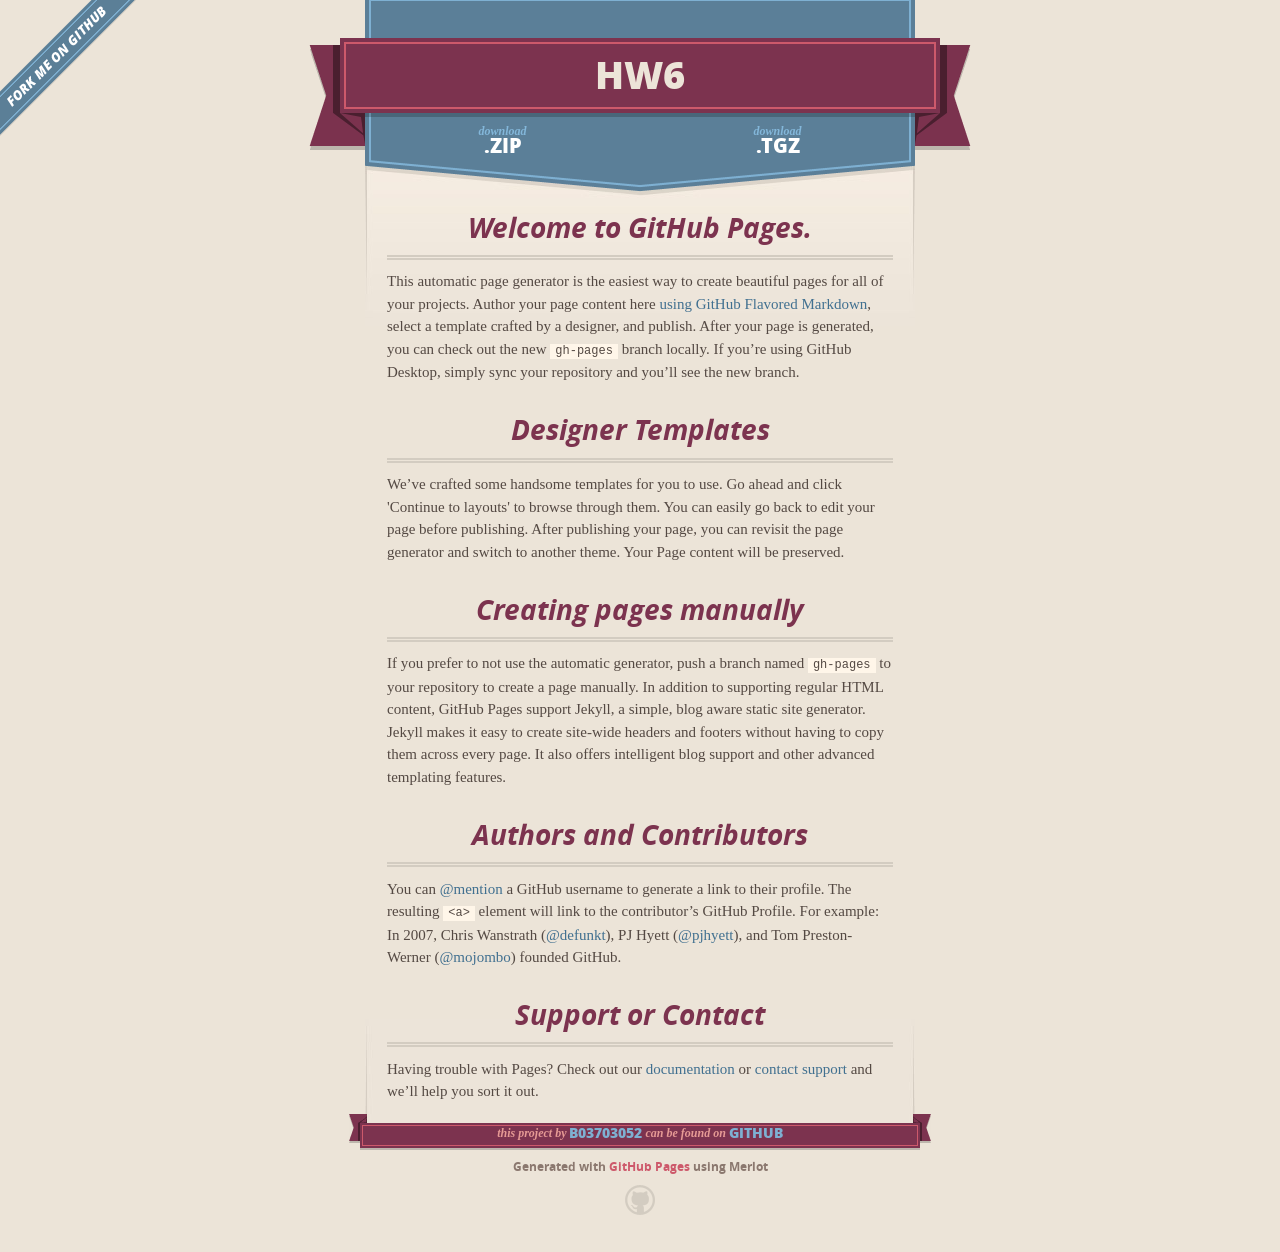
==== index.html @ dcf76e8d "Create gh-pages branch via GitHub" ====
<!DOCTYPE html>
<html>
  <head>
    <meta charset='utf-8'>
    <meta http-equiv="X-UA-Compatible" content="chrome=1">
    <meta name="viewport" content="width=640">

    <link rel="stylesheet" href="stylesheets/core.css" media="screen">
    <link rel="stylesheet" href="stylesheets/mobile.css" media="handheld, only screen and (max-device-width:640px)">
    <link rel="stylesheet" href="stylesheets/github-light.css">

    <script type="text/javascript" src="javascripts/modernizr.js"></script>
    <script type="text/javascript" src="https://ajax.googleapis.com/ajax/libs/jquery/1.7.1/jquery.min.js"></script>
    <script type="text/javascript" src="javascripts/headsmart.min.js"></script>
    <script type="text/javascript">
      $(document).ready(function () {
        $('#main_content').headsmart()
      })
    </script>
    <title>Hw6 by b03703052</title>
  </head>

  <body>
    <a id="forkme_banner" href="https://github.com/b03703052/HW6">View on GitHub</a>
    <div class="shell">

      <header>
        <span class="ribbon-outer">
          <span class="ribbon-inner">
            <h1>Hw6</h1>
            <h2></h2>
          </span>
          <span class="left-tail"></span>
          <span class="right-tail"></span>
        </span>
      </header>

      <section id="downloads">
        <span class="inner">
          <a href="https://github.com/b03703052/HW6/zipball/master" class="zip"><em>download</em> .ZIP</a><a href="https://github.com/b03703052/HW6/tarball/master" class="tgz"><em>download</em> .TGZ</a>
        </span>
      </section>


      <span class="banner-fix"></span>


      <section id="main_content">
        <h3>
<a id="welcome-to-github-pages" class="anchor" href="#welcome-to-github-pages" aria-hidden="true"><span aria-hidden="true" class="octicon octicon-link"></span></a>Welcome to GitHub Pages.</h3>

<p>This automatic page generator is the easiest way to create beautiful pages for all of your projects. Author your page content here <a href="https://guides.github.com/features/mastering-markdown/">using GitHub Flavored Markdown</a>, select a template crafted by a designer, and publish. After your page is generated, you can check out the new <code>gh-pages</code> branch locally. If you’re using GitHub Desktop, simply sync your repository and you’ll see the new branch.</p>

<h3>
<a id="designer-templates" class="anchor" href="#designer-templates" aria-hidden="true"><span aria-hidden="true" class="octicon octicon-link"></span></a>Designer Templates</h3>

<p>We’ve crafted some handsome templates for you to use. Go ahead and click 'Continue to layouts' to browse through them. You can easily go back to edit your page before publishing. After publishing your page, you can revisit the page generator and switch to another theme. Your Page content will be preserved.</p>

<h3>
<a id="creating-pages-manually" class="anchor" href="#creating-pages-manually" aria-hidden="true"><span aria-hidden="true" class="octicon octicon-link"></span></a>Creating pages manually</h3>

<p>If you prefer to not use the automatic generator, push a branch named <code>gh-pages</code> to your repository to create a page manually. In addition to supporting regular HTML content, GitHub Pages support Jekyll, a simple, blog aware static site generator. Jekyll makes it easy to create site-wide headers and footers without having to copy them across every page. It also offers intelligent blog support and other advanced templating features.</p>

<h3>
<a id="authors-and-contributors" class="anchor" href="#authors-and-contributors" aria-hidden="true"><span aria-hidden="true" class="octicon octicon-link"></span></a>Authors and Contributors</h3>

<p>You can <a href="https://help.github.com/articles/basic-writing-and-formatting-syntax/#mentioning-users-and-teams" class="user-mention">@mention</a> a GitHub username to generate a link to their profile. The resulting <code>&lt;a&gt;</code> element will link to the contributor’s GitHub Profile. For example: In 2007, Chris Wanstrath (<a href="https://github.com/defunkt" class="user-mention">@defunkt</a>), PJ Hyett (<a href="https://github.com/pjhyett" class="user-mention">@pjhyett</a>), and Tom Preston-Werner (<a href="https://github.com/mojombo" class="user-mention">@mojombo</a>) founded GitHub.</p>

<h3>
<a id="support-or-contact" class="anchor" href="#support-or-contact" aria-hidden="true"><span aria-hidden="true" class="octicon octicon-link"></span></a>Support or Contact</h3>

<p>Having trouble with Pages? Check out our <a href="https://help.github.com/pages">documentation</a> or <a href="https://github.com/contact">contact support</a> and we’ll help you sort it out.</p>
      </section>

      <footer>
        <span class="ribbon-outer">
          <span class="ribbon-inner">
            <p>this project by <a href="https://github.com/b03703052">b03703052</a> can be found on <a href="https://github.com/b03703052/HW6">GitHub</a></p>
          </span>
          <span class="left-tail"></span>
          <span class="right-tail"></span>
        </span>
        <p>Generated with <a href="https://pages.github.com">GitHub Pages</a> using Merlot</p>
        <span class="octocat"></span>
      </footer>

    </div>

    
  </body>
</html>
---- stylesheets/core.css ----
@import url("screen.css");
@import url("non-screen.css") handheld;
@import url("non-screen.css") only screen and (max-device-width:640px);
---- stylesheets/mobile.css ----
/* Generated by Font Squirrel (http://www.fontsquirrel.com) on February 9, 2012 */


@font-face {
  font-family: 'Open Sans';
  src: url('../fonts/opensans-regular-webfont.eot');
  src: url('../fonts/opensans-regular-webfont.eot?#iefix') format('embedded-opentype'),
       url('../fonts/opensans-regular-webfont.woff') format('woff'),
       url('../fonts/opensans-regular-webfont.ttf') format('truetype'),
       url('../fonts/opensans-regular-webfont.svg#OpenSansRegular') format('svg');
  font-weight: normal;
  font-style: normal;
}

@font-face {
  font-family: 'Open Sans';
  src: url('../fonts/opensans-italic-webfont.eot');
  src: url('../fonts/opensans-italic-webfont.eot?#iefix') format('embedded-opentype'),
       url('../fonts/opensans-italic-webfont.woff') format('woff'),
       url('../fonts/opensans-italic-webfont.ttf') format('truetype'),
       url('../fonts/opensans-italic-webfont.svg#OpenSansItalic') format('svg');
  font-weight: normal;
  font-style: italic;
}

@font-face {
  font-family: 'Open Sans';
  src: url('../fonts/opensans-bold-webfont.eot');
  src: url('../fonts/opensans-bold-webfont.eot?#iefix') format('embedded-opentype'),
       url('../fonts/opensans-bold-webfont.woff') format('woff'),
       url('../fonts/opensans-bold-webfont.ttf') format('truetype'),
       url('../fonts/opensans-bold-webfont.svg#OpenSansBold') format('svg');
  font-weight: bold;
  font-style: normal;
}

@font-face {
  font-family: 'Open Sans';
  src: url('../fonts/opensans-bolditalic-webfont.eot');
  src: url('../fonts/opensans-bolditalic-webfont.eot?#iefix') format('embedded-opentype'),
       url('../fonts/opensans-bolditalic-webfont.woff') format('woff'),
       url('../fonts/opensans-bolditalic-webfont.ttf') format('truetype'),
       url('../fonts/opensans-bolditalic-webfont.svg#OpenSansBoldItalic') format('svg');
  font-weight: bold;
  font-style: italic;
}

@font-face {
  font-family: 'Open Sans';
  src: url('../fonts/opensans-extrabold-webfont.eot');
  src: url('../fonts/opensans-extrabold-webfont.eot?#iefix') format('embedded-opentype'),
       url('../fonts/opensans-extrabold-webfont.woff') format('woff'),
       url('../fonts/opensans-extrabold-webfont.ttf') format('truetype'),
       url('../fonts/opensans-extrabold-webfont.svg#OpenSansExtrabold') format('svg');
  font-weight: bolder;
  font-style: normal;
}


/* http://meyerweb.com/eric/tools/css/reset/ 
   v2.0 | 20110126
   License: none (public domain)
*/

html, body, div, span, applet, object, iframe,
h1, h2, h3, h4, h5, h6, p, blockquote, pre,
a, abbr, acronym, address, big, cite, code,
del, dfn, em, img, ins, kbd, q, s, samp,
small, strike, strong, sub, sup, tt, var,
b, u, i, center,
dl, dt, dd, ol, ul, li,
fieldset, form, label, legend,
table, caption, tbody, tfoot, thead, tr, th, td,
article, aside, canvas, details, embed, 
figure, figcaption, footer, header, hgroup, 
menu, nav, output, ruby, section, summary,
time, mark, audio, video {
  margin: 0;
  padding: 0;
  border: 0;
  font-size: 100%;
  font: inherit;
  vertical-align: baseline;
}
/* HTML5 display-role reset for older browsers */
article, aside, details, figcaption, figure, 
footer, header, hgroup, menu, nav, section {
  display: block;
}
body {
  line-height: 1;
}
ol, ul {
  list-style: none;
}
blockquote, q {
  quotes: none;
}
blockquote:before, blockquote:after,
q:before, q:after {
  content: '';
  content: none;
}
table {
  border-collapse: collapse;
  border-spacing: 0;
}

header, footer, section {
  display: block;
  position: relative;
}

/* STYLES */

div.shell {
  display: block;
  width: 640px;
  margin: 0 auto;
}

a#forkme_banner {
  display: none;
}

/* header */

header {
  position: relative;
  z-index: 2;
  margin: 0;
  max-width: 640px;
  top: 51px;
}

header span.ribbon-inner {
  position: relative;
  display: block;
  background-color: #cd596b;
  border: 8px solid #7c334f;
  padding: 6px;
  z-index: 1;
}

header span.left-tail, header span.right-tail {
  position: relative;
  display: block;
  width: 19px;
  height: 10px;
  background: transparent url(../images/ribbon-tail-sprite-2x.png) 0 0 no-repeat;
  position: absolute;
  bottom: -10px;
  z-index: 0;
}

header span.left-tail {
  background-position: 0 0;
  left: 0;
}

header span.right-tail {
  background-position: -19px 0;
  right: 0;
}

header h1 {
  background-color: #7c334f;
  font-size: 2em;
  font-weight: bolder;
  font-style: normal;
  text-transform: uppercase;
  color: #ece4d8;
  text-align: center;
  line-height:1;  
  padding: 14px 20px 0;
}

header h2 {
  background-color: #7c334f;
  font: bold italic .85em/1.5 Georgia, Times, “Times New Roman”, serif;
  color: #e69b95;
  padding-bottom: 14px;
  margin-top: -3px;
  text-align: center;
}

section#downloads {
  position: relative;
  display: block;
  height: 171px;
  width: 602px;
  padding-bottom: 150px;
  margin: 51px auto -250px;
  z-index: 1;
  background: transparent url(../images/shield.png) center 0 no-repeat;
}

section#downloads a {
  display: none;
}

span.banner-fix {
  background: transparent url(../images/shield-fallback.png) center top no-repeat;
  display: block;
  height: 31px;
  position: absolute;
  width: 640px;
  top: 20px;

}

section#main_content {
  z-index: 2;
  padding: 20px 40px 0;
  min-height:185px;
}

/* footer */

footer {
  background: none;
  padding-top: 104px;
  margin: -94px auto 40px;
  max-width:640px;
  text-align: center;
}

footer span.ribbon-outer {
  display: block;
  position: relative;
  border-bottom: 2px solid #bdb6ad;
}

footer span.ribbon-inner {
  position: relative;
  display: block;
  background-color: #cd596b;
  border: 8px solid #7c334f;
  padding: 6px;
  z-index: 1;
}

footer p {
  font-family: 'Open Sans', sans-serif;
  font-weight: bold;
  font-size: .6em;
  color: #8b786f;
}

footer a {
  color: #cd596b;
}

footer span.ribbon-inner p {
  background-color: #7c334f;
  margin: 0;
  color: #e69b95;
  font: bold italic 22px/1 Georgia, Times, “Times New Roman”, serif;
  height: auto;
  line-height: 1.1;
  padding: 20px 0px 10px;
}

footer span.ribbon-inner a {
  display: block;
  position: relative;
  bottom: 0;
  color: #7eb0d2;
  font-family: 'Open Sans', sans-serif;
  text-transform: uppercase;
  font-style: normal;
  font-weight: bolder;
  font-size: 38px;
  padding-bottom: 10px;
}

footer span.ribbon-inner a:hover {
  color: #7eb0d2;
}

footer span.left-tail, footer span.right-tail {
  position: relative;
  display: block;
  width: 23px;
  height: 126px;
  background: transparent url(../images/small-ribbon-tail-sprite-2x.png) 0 0 no-repeat;
  position: absolute;
  top: -126px;
  z-index: 0;
}

footer span.left-tail {
  background-position: 0 0;
  left: 0;
}

footer span.right-tail {
  background-position: -23px 0;
  right: 0;
}

footer span.octocat {
  background: transparent url(../images/octocat-2x.png) 0 0 no-repeat;
  display: block;
  width: 60px;
  height: 60px;
  margin: 20px auto 0;}

/* content */

body {
  background: #ece4d8;
  font: normal normal 30px/1.5 Georgia, Palatino,” Palatino Linotype”, Times, “Times New Roman”, serif;
  color: #544943;
  -webkit-font-smoothing: antialiased;
}

a, a:hover {
  color: #417090;
}

a {
  text-decoration: none;
}

a:hover {
  text-decoration: underline;
}

h1,h2,h3,h4,h5,h6 {
  font-family: 'Open Sans', sans-serif;
  font-weight: bold;
}

p {
  margin: .7em 0 0;
}

strong {
  font-weight: bold;
}

em {
  font-style: italic;
}

ol {
  margin: .7em 0;
  list-style-type: decimal;
  padding-left: 1.35em;
}

ul {
  margin: .7em 0;
  padding-left: 1.35em;
}

ul li {
  padding-left: 20px;
  background: transparent url(../images/chevron-2x.png) left 15px no-repeat;
}

blockquote {
  font-family: 'Open Sans', sans-serif;
  margin: 20px 0;
  color: #8b786f;
  padding-left: 1.35em;
  background: transparent url('../images/blockquote-gfx-2x.png') 0 8px no-repeat;
}

img {
  -webkit-box-shadow: 0px 4px 0px #bdb6ad;
  -moz-box-shadow: 0px 4px 0px #bdb6ad;
  box-shadow: 0px 4px 0px #bdb6ad;
  border: 4px solid #fff6e9;
  max-width: 556px;
}

hr {
  border: none;
  outline: none;
  height: 42px;
  background: transparent url('../images/hr-2x.jpg') center center repeat-x;
  margin: 0 0 20px;
}

code {
  background: #fff6e9;
  font: normal normal .9em/1.7 "Lucida Sans Typewriter", "Lucida Console", Monaco, "Bitstream Vera Sans Mono", monospace;
  padding: 0 5px 1px;
}

pre {
  margin: 10px 0 20px;
  padding: .7em;
  background: #fff6e9;
  border-bottom: 4px solid #bdb6ad;
  font: normal normal .9em/1.7 "Lucida Sans Typewriter", "Lucida Console", Monaco, "Bitstream Vera Sans Mono", monospace;
  overflow: auto;
}

table {
  background: #fff6e9;
  display: table;
  width: 100%;
  border-collapse: separate;
  border-bottom: 4px solid #bdb6ad;
  margin: 10px 0;
}

tr {
  display: table-row;
}

th {
  display: table-cell;
  padding: 2px 10px;
  border: solid #ece4d8;
  border-width: 0 4px 4px 0;
  color: #cd596b;
  font-family: 'Open Sans', sans-serif;
  font-weight: bold;
  font-size: .85em;
}

td {
  display: table-cell;
  padding: 0 .7em;
  border: solid #ece4d8;
  border-width: 0 4px 4px 0;
}

td:last-child, th:last-child {
  border-right: none;
}

tr:last-child td {
  border-bottom: none;
}

dl {
  margin: .7em 0 20px;
}

dt {
  font-family: 'Open Sans', sans-serif;
  font-weight: bold;
}

dd {
  padding-left: 1.35em;
}

dd p:first-child {
  margin-top: 0;
}

/* Content based headers */

#main_content > .header-level-1:first-child,
#main_content > .header-level-2:first-child,
#main_content > .header-level-3:first-child,
#main_content > .header-level-4:first-child,
#main_content > .header-level-5:first-child,
#main_content > .header-level-6:first-child {
  margin-top: 0;
}

.header-level-1 {
  font-size: 1.85em;
  border-bottom: .2em double #d3ccc1;
  color: #7c334f;
  text-align: center;
  font-style: italic;
  margin: 1.1em 0 .38em;
  line-height: 1.2;
  padding-bottom: 10px
}

.header-level-2 {
  font-size: 1.58em;
  color: #7c334f;
  margin: .95em 0 .5em;
  border-bottom: .1em solid #D3CCC1;
  line-height: 1.2;
  padding-bottom: 10px
}

.header-level-3 {
  margin: 20px 0 10px;
  font-size: 1.45em;
}

.header-level-4 {
  margin: .6em 0;
  font-size: 1.2em;
  color: #cd596b;
}

.header-level-5 {
  margin: .7em 0;
  font-size: 1em;
  color: #8b786f;
}

.header-level-6 {
  margin: .8em 0;
  font-size: .85em;
  font-style: italic;
}
---- stylesheets/github-light.css ----
/*
The MIT License (MIT)

Copyright (c) 2016 GitHub, Inc.

Permission is hereby granted, free of charge, to any person obtaining a copy
of this software and associated documentation files (the "Software"), to deal
in the Software without restriction, including without limitation the rights
to use, copy, modify, merge, publish, distribute, sublicense, and/or sell
copies of the Software, and to permit persons to whom the Software is
furnished to do so, subject to the following conditions:

The above copyright notice and this permission notice shall be included in all
copies or substantial portions of the Software.

THE SOFTWARE IS PROVIDED "AS IS", WITHOUT WARRANTY OF ANY KIND, EXPRESS OR
IMPLIED, INCLUDING BUT NOT LIMITED TO THE WARRANTIES OF MERCHANTABILITY,
FITNESS FOR A PARTICULAR PURPOSE AND NONINFRINGEMENT. IN NO EVENT SHALL THE
AUTHORS OR COPYRIGHT HOLDERS BE LIABLE FOR ANY CLAIM, DAMAGES OR OTHER
LIABILITY, WHETHER IN AN ACTION OF CONTRACT, TORT OR OTHERWISE, ARISING FROM,
OUT OF OR IN CONNECTION WITH THE SOFTWARE OR THE USE OR OTHER DEALINGS IN THE
SOFTWARE.

*/

.pl-c /* comment */ {
  color: #969896;
}

.pl-c1 /* constant, variable.other.constant, support, meta.property-name, support.constant, support.variable, meta.module-reference, markup.raw, meta.diff.header */,
.pl-s .pl-v /* string variable */ {
  color: #0086b3;
}

.pl-e /* entity */,
.pl-en /* entity.name */ {
  color: #795da3;
}

.pl-smi /* variable.parameter.function, storage.modifier.package, storage.modifier.import, storage.type.java, variable.other */,
.pl-s .pl-s1 /* string source */ {
  color: #333;
}

.pl-ent /* entity.name.tag */ {
  color: #63a35c;
}

.pl-k /* keyword, storage, storage.type */ {
  color: #a71d5d;
}

.pl-s /* string */,
.pl-pds /* punctuation.definition.string, string.regexp.character-class */,
.pl-s .pl-pse .pl-s1 /* string punctuation.section.embedded source */,
.pl-sr /* string.regexp */,
.pl-sr .pl-cce /* string.regexp constant.character.escape */,
.pl-sr .pl-sre /* string.regexp source.ruby.embedded */,
.pl-sr .pl-sra /* string.regexp string.regexp.arbitrary-repitition */ {
  color: #183691;
}

.pl-v /* variable */ {
  color: #ed6a43;
}

.pl-id /* invalid.deprecated */ {
  color: #b52a1d;
}

.pl-ii /* invalid.illegal */ {
  color: #f8f8f8;
  background-color: #b52a1d;
}

.pl-sr .pl-cce /* string.regexp constant.character.escape */ {
  font-weight: bold;
  color: #63a35c;
}

.pl-ml /* markup.list */ {
  color: #693a17;
}

.pl-mh /* markup.heading */,
.pl-mh .pl-en /* markup.heading entity.name */,
.pl-ms /* meta.separator */ {
  font-weight: bold;
  color: #1d3e81;
}

.pl-mq /* markup.quote */ {
  color: #008080;
}

.pl-mi /* markup.italic */ {
  font-style: italic;
  color: #333;
}

.pl-mb /* markup.bold */ {
  font-weight: bold;
  color: #333;
}

.pl-md /* markup.deleted, meta.diff.header.from-file */ {
  color: #bd2c00;
  background-color: #ffecec;
}

.pl-mi1 /* markup.inserted, meta.diff.header.to-file */ {
  color: #55a532;
  background-color: #eaffea;
}

.pl-mdr /* meta.diff.range */ {
  font-weight: bold;
  color: #795da3;
}

.pl-mo /* meta.output */ {
  color: #1d3e81;
}
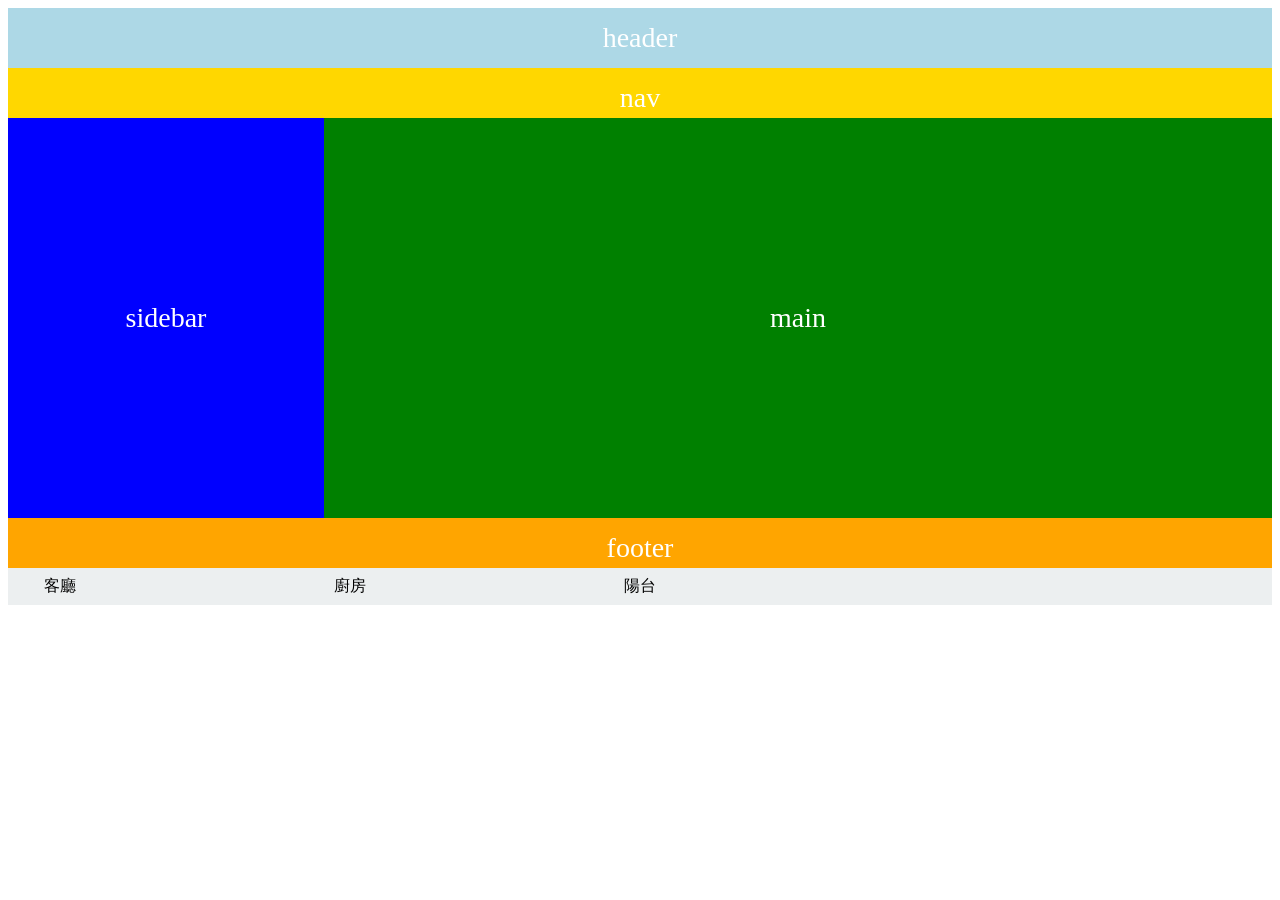
==== commit 13453f90: "Add files via upload" ====
--- a/index.html
+++ b/index.html
@@ -1,91 +1,46 @@
-<!DOCTYPE html>
+<!doctype html>
 <html>
-  <head>
-    <meta charset='utf-8'>
-    <meta http-equiv="X-UA-Compatible" content="chrome=1">
-    <meta name="viewport" content="width=640">
 
-    <link rel="stylesheet" href="stylesheets/core.css" media="screen">
-    <link rel="stylesheet" href="stylesheets/mobile.css" media="handheld, only screen and (max-device-width:640px)">
-    <link rel="stylesheet" href="stylesheets/github-light.css">
+<head>
+    <meta charset="UTF-8">
+    <title>Untitled Document</title>
+    <link rel="stylesheet" href="main.css"> </head>
 
-    <script type="text/javascript" src="javascripts/modernizr.js"></script>
-    <script type="text/javascript" src="https://ajax.googleapis.com/ajax/libs/jquery/1.7.1/jquery.min.js"></script>
-    <script type="text/javascript" src="javascripts/headsmart.min.js"></script>
-    <script type="text/javascript">
-      $(document).ready(function () {
-        $('#main_content').headsmart()
-      })
-    </script>
-    <title>Hw6 by b03703052</title>
-  </head>
+<body>
+    <div class="header">header</div>
+    <div class="nav123">nav</div>
+    <div class="sidebar">sidebar</div>
+    <div class="main">main</div>
+    <div class="footer">footer</div>
+    <br>
+    
+    <ul class="nav">
+        
+        <li>客廳
+            <ul class="submenu">
+                <li>沙發</li>
+                <li>茶几</li>
+                <li>桌子</li>
+            </ul>
+        </li>
+        <li>廚房
+            <ul class="submenu">
+                <li>冰箱</li>
+                <li>瓦斯爐</li>
+                <li>烤箱</li>
+                <li>微波爐</li>
+            </ul>
+        </li>
+        <li>陽台
+            <ul class="submenu">
+                <li>洗衣機</li>
+                <li>烘衣機</li>
+                <li>冷氣</li>
+                <li>曬衣架</li>
+                <li>水桶 </li>
+            </ul>
+        </li>
+    </ul>
+</body>
 
-  <body>
-    <a id="forkme_banner" href="https://github.com/b03703052/HW6">View on GitHub</a>
-    <div class="shell">
-
-      <header>
-        <span class="ribbon-outer">
-          <span class="ribbon-inner">
-            <h1>Hw6</h1>
-            <h2></h2>
-          </span>
-          <span class="left-tail"></span>
-          <span class="right-tail"></span>
-        </span>
-      </header>
-
-      <section id="downloads">
-        <span class="inner">
-          <a href="https://github.com/b03703052/HW6/zipball/master" class="zip"><em>download</em> .ZIP</a><a href="https://github.com/b03703052/HW6/tarball/master" class="tgz"><em>download</em> .TGZ</a>
-        </span>
-      </section>
-
-
-      <span class="banner-fix"></span>
-
-
-      <section id="main_content">
-        <h3>
-<a id="welcome-to-github-pages" class="anchor" href="#welcome-to-github-pages" aria-hidden="true"><span aria-hidden="true" class="octicon octicon-link"></span></a>Welcome to GitHub Pages.</h3>
-
-<p>This automatic page generator is the easiest way to create beautiful pages for all of your projects. Author your page content here <a href="https://guides.github.com/features/mastering-markdown/">using GitHub Flavored Markdown</a>, select a template crafted by a designer, and publish. After your page is generated, you can check out the new <code>gh-pages</code> branch locally. If you’re using GitHub Desktop, simply sync your repository and you’ll see the new branch.</p>
-
-<h3>
-<a id="designer-templates" class="anchor" href="#designer-templates" aria-hidden="true"><span aria-hidden="true" class="octicon octicon-link"></span></a>Designer Templates</h3>
-
-<p>We’ve crafted some handsome templates for you to use. Go ahead and click 'Continue to layouts' to browse through them. You can easily go back to edit your page before publishing. After publishing your page, you can revisit the page generator and switch to another theme. Your Page content will be preserved.</p>
-
-<h3>
-<a id="creating-pages-manually" class="anchor" href="#creating-pages-manually" aria-hidden="true"><span aria-hidden="true" class="octicon octicon-link"></span></a>Creating pages manually</h3>
-
-<p>If you prefer to not use the automatic generator, push a branch named <code>gh-pages</code> to your repository to create a page manually. In addition to supporting regular HTML content, GitHub Pages support Jekyll, a simple, blog aware static site generator. Jekyll makes it easy to create site-wide headers and footers without having to copy them across every page. It also offers intelligent blog support and other advanced templating features.</p>
-
-<h3>
-<a id="authors-and-contributors" class="anchor" href="#authors-and-contributors" aria-hidden="true"><span aria-hidden="true" class="octicon octicon-link"></span></a>Authors and Contributors</h3>
-
-<p>You can <a href="https://help.github.com/articles/basic-writing-and-formatting-syntax/#mentioning-users-and-teams" class="user-mention">@mention</a> a GitHub username to generate a link to their profile. The resulting <code>&lt;a&gt;</code> element will link to the contributor’s GitHub Profile. For example: In 2007, Chris Wanstrath (<a href="https://github.com/defunkt" class="user-mention">@defunkt</a>), PJ Hyett (<a href="https://github.com/pjhyett" class="user-mention">@pjhyett</a>), and Tom Preston-Werner (<a href="https://github.com/mojombo" class="user-mention">@mojombo</a>) founded GitHub.</p>
-
-<h3>
-<a id="support-or-contact" class="anchor" href="#support-or-contact" aria-hidden="true"><span aria-hidden="true" class="octicon octicon-link"></span></a>Support or Contact</h3>
-
-<p>Having trouble with Pages? Check out our <a href="https://help.github.com/pages">documentation</a> or <a href="https://github.com/contact">contact support</a> and we’ll help you sort it out.</p>
-      </section>
-
-      <footer>
-        <span class="ribbon-outer">
-          <span class="ribbon-inner">
-            <p>this project by <a href="https://github.com/b03703052">b03703052</a> can be found on <a href="https://github.com/b03703052/HW6">GitHub</a></p>
-          </span>
-          <span class="left-tail"></span>
-          <span class="right-tail"></span>
-        </span>
-        <p>Generated with <a href="https://pages.github.com">GitHub Pages</a> using Merlot</p>
-        <span class="octocat"></span>
-      </footer>
-
-    </div>
-
-    
-  </body>
-</html>
+</html>
--- a/main.css
+++ b/main.css
@@ -0,0 +1,102 @@
+.header {
+    width: 100% height: 100px;
+    background: lightblue;
+    color: white;
+    text-align: center;
+    line-height: 60px;
+    font-size: 28px
+}
+
+.nav123 {
+    width: 100%;
+    height: 50px;
+    background: gold;
+    color: white;
+    text-align: center;
+    line-height: 60px;
+    font-size: 28px
+}
+
+.sidebar {
+    width: 25%;
+    height: 400px;
+    background: blue;
+    color: white;
+    text-align: center;
+    line-height: 400px;
+    float: left;
+    font-size: 28px
+}
+
+.main {
+    float: left;
+    width: 75%;
+    height: 400px;
+    background: green;
+    color: white;
+    text-align: center;
+    line-height: 400px;
+    font-size: 28px
+}
+
+.footer {
+    float: left;
+    width: 100%;
+    height: 50px;
+    background: orange;
+    color: white;
+    text-align: center;
+    line-height: 60px;
+    font-size: 28px
+}
+
+.nav>li {
+    display: inline-block;
+    border: 1px solid #d6c4c4
+    border-right: 0px;
+    margin-left: -20px;
+    padding: .5em 1em;
+    width:25%;
+    box-sizing: border-box;
+    position:relative
+       
+}
+ .nav>li:hover .submenu{
+  display: block;
+        
+    
+        
+        
+}
+
+.nav {
+    background: #eceff0;
+    
+        
+        
+}
+
+
+.submenu {
+    width: 200px;
+    padding: 0px;
+    background: #d8dbdd;
+    border: 1px solid #ddd;
+    border-radius: 10px;
+    position: absolute;
+    left: 0px;
+    top:100%;
+    display: none
+        
+}
+
+.submenu li {
+    list-style-type: none;
+    cursor: pointer;
+    padding: 0.5em 15px;
+}
+.submenu li:hover{
+    background: white
+    
+}
+.
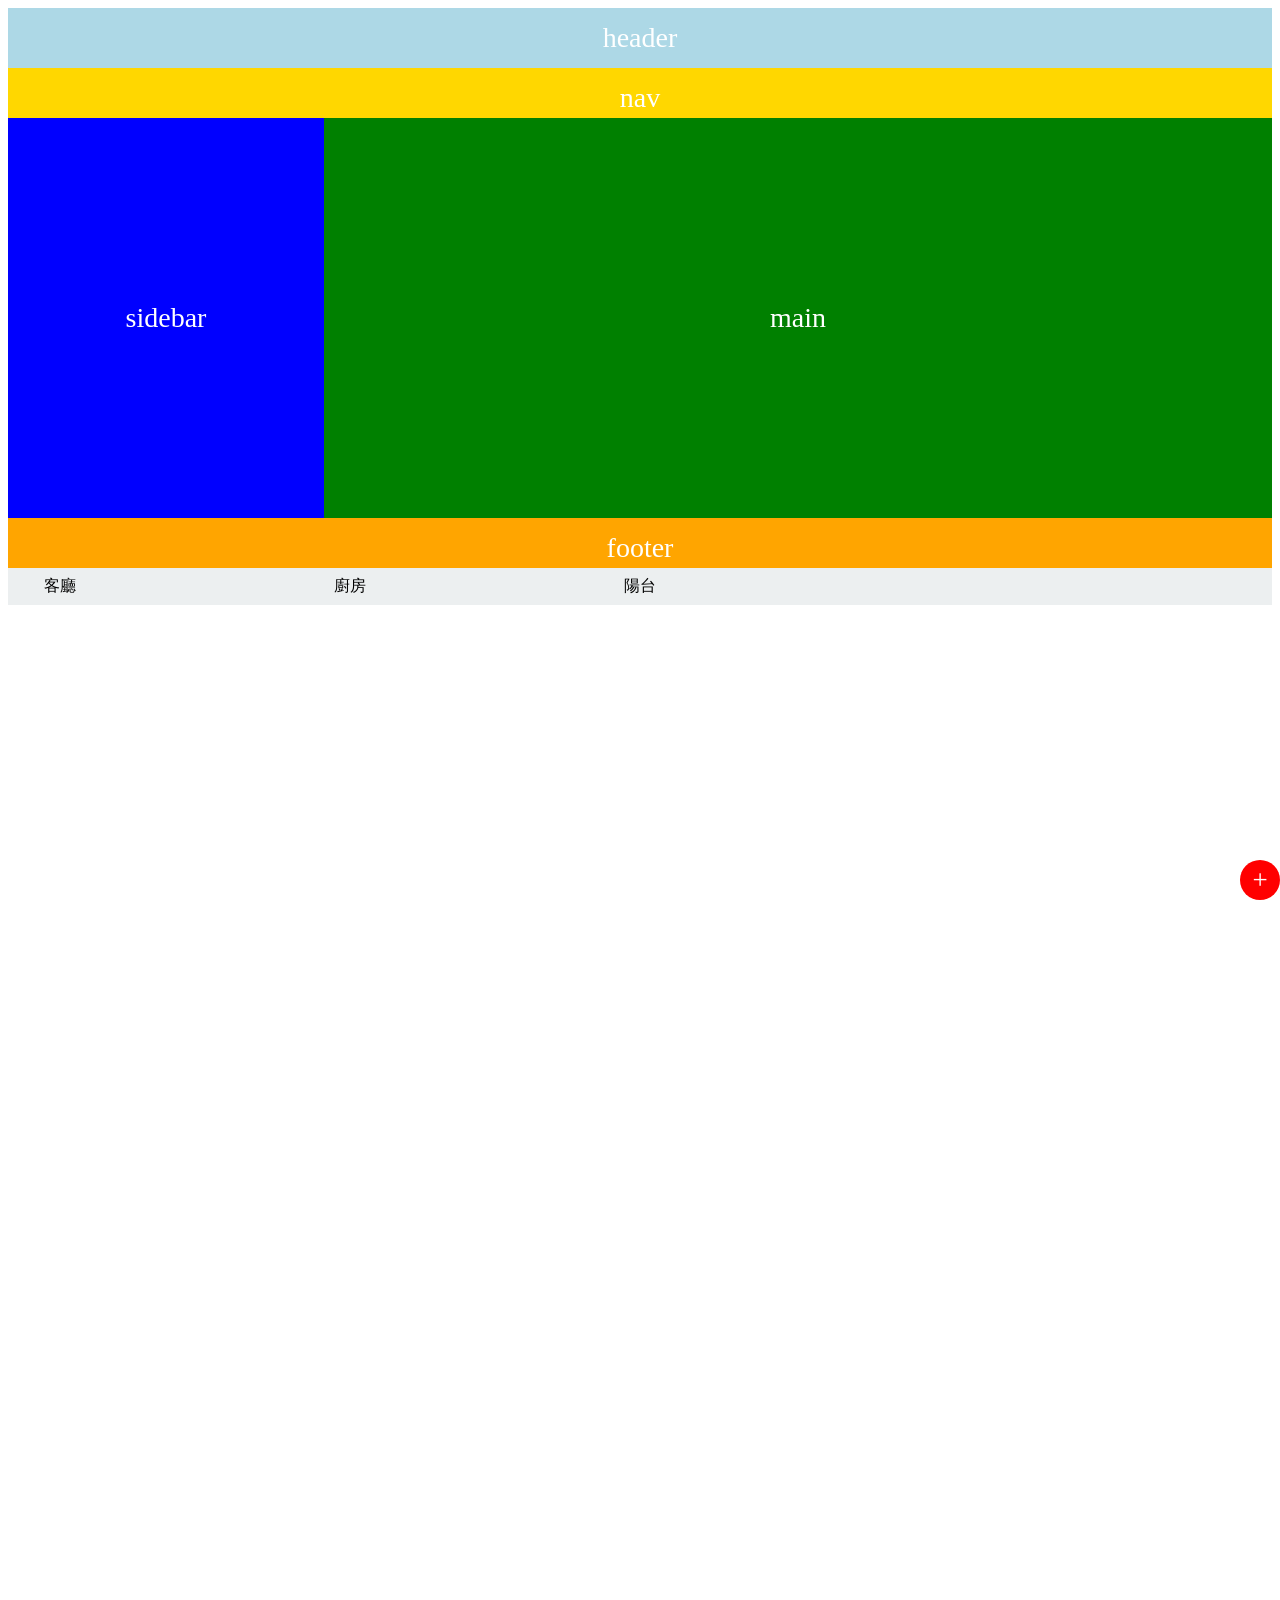
==== commit 0e5b8e29: "Add files via upload" ====
--- a/index.html
+++ b/index.html
@@ -7,6 +7,7 @@
     <link rel="stylesheet" href="main.css"> </head>
 
 <body>
+    <div class="circle">+</div>
     <div class="header">header</div>
     <div class="nav123">nav</div>
     <div class="sidebar">sidebar</div>
--- a/main.css
+++ b/main.css
@@ -38,7 +38,14 @@
     line-height: 400px;
     font-size: 28px
 }
-
+body{
+	height: 5000px
+		
+	
+	
+	
+	
+}
 .footer {
     float: left;
     width: 100%;
@@ -52,13 +59,14 @@
 
 .nav>li {
     display: inline-block;
-    border: 1px solid #d6c4c4
-    border-right: 0px;
+    
     margin-left: -20px;
     padding: .5em 1em;
     width:25%;
     box-sizing: border-box;
-    position:relative
+    position:relative;
+	
+	
        
 }
  .nav>li:hover .submenu{
@@ -99,4 +107,20 @@
     background: white
     
 }
-.+.circle{
+	color: white;
+	background: red;
+	width: 40px;
+	height: 40px;
+	border-radius: 100px;
+	text-align: center;
+	line-height: 1.5;
+	font-size: 27px;
+	position: fixed;
+	bottom: 0px;
+	right: 0px;
+		
+	
+		
+	
+}
